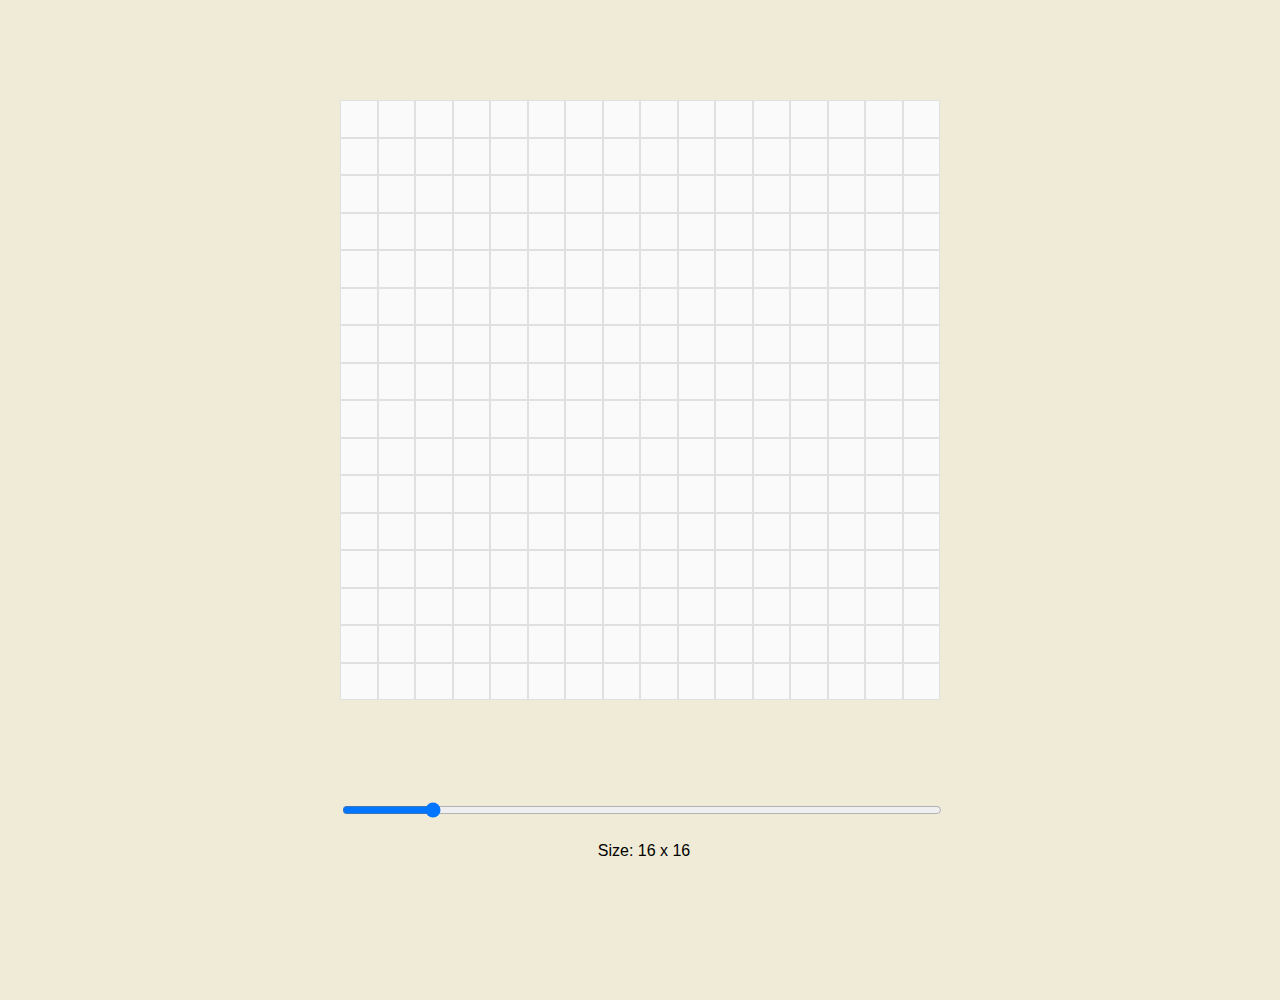
==== html/index.html @ 9484679d "Slider Change Grid Size" ====
<!-- Tutorials Used -->
<!-- Marvin Botchway.(7 December 2023).Etch a sketch JavaScript (Part 1).YouTube.https://www.youtube.com/watch?v=JlypmDz6aAU -->
<!-- Marvin Botchway.(16 October 2023).Etch a sketch JavaScript (Part 2).YouTube.https://www.youtube.com/watch?v=9IZNrsJk29M -->

<!DOCTYPE html>
<html lang="en">
<head>
  <meta charset="UTF-8">
  <meta name="viewport" content="width=device-width, initial-scale=1.0">
  <title>Etch-A-Sketch</title>
  <link rel="stylesheet" href="../css/styles.css">
</head>
<body>
  <!-- Canvas -->
  <div id="canvas" class="container"></div>
  <!-- Slider -->
  <div id="slider-container">
    <input type="range" min="8" max="64" value="16" id="grid-size-slider" class="slider">
    <p id="grid-size-value"></p>
  </div>

  <!-- Always keep JS scripts at bottom of body -->
  <script src="../js/core.js"></script>
</body>
</html>
---- css/styles.css ----
/* Global */
html, body{
box-sizing: border-box;
margin: 0;
padding: 0;
width: 100%;
height: 100%;
font-family: Arial, Helvetica, sans-serif;
background-color: rgb(240, 235, 215);
}

/* Canvas */
#canvas{
  display: flex;
  flex-wrap: wrap;
  margin: 100px auto;
  background-color: black;
}

.cell{
  background-color: rgb(250,250,250);
  border: 1px rgba(0,0,0,10%) solid;
}

/* Slider */
#slider-container{
  width: 600px;
  margin: 0 auto;
}

.slider{
  width: 100%;
}

#grid-size-value{
  width: 100%;
  text-align: center;
  padding: 4px;
}
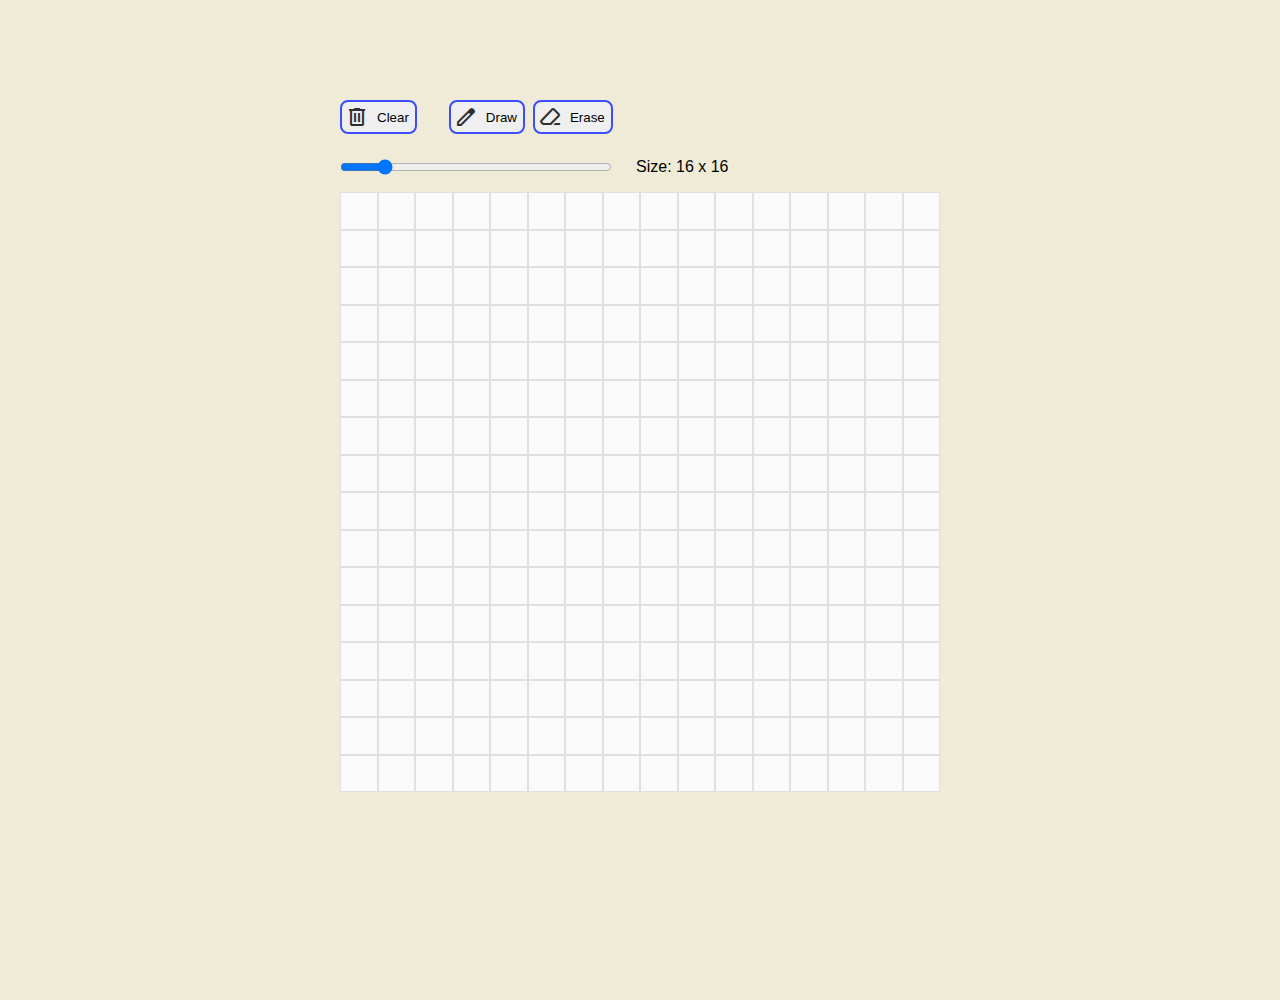
==== commit 2974e2aa: "Added Buttons Template" ====
--- a/html/index.html
+++ b/html/index.html
@@ -9,14 +9,27 @@
   <meta name="viewport" content="width=device-width, initial-scale=1.0">
   <title>Etch-A-Sketch</title>
   <link rel="stylesheet" href="../css/styles.css">
+  <link rel="stylesheet" href="https://fonts.googleapis.com/css2?family=Material+Symbols+Outlined:opsz,wght,FILL,GRAD@20..48,100..700,0..1,-50..200&icon_names=delete,edit,ink_eraser" />
 </head>
 <body>
-  <!-- Canvas -->
-  <div id="canvas" class="container"></div>
-  <!-- Slider -->
-  <div id="slider-container">
-    <input type="range" min="8" max="64" value="16" id="grid-size-slider" class="slider">
-    <p id="grid-size-value"></p>
+  <div id="main-container">
+    <div class="flex-container">
+      <div class="option-category">
+        <button type="clear" id="but-clear" onclick="clearGridCells();createGridCells()"><span class="material-symbols-outlined">delete</span>Clear</button>
+      </div>
+      <div class="option-category">
+        <button type="draw" id="but-draw"><span class="material-symbols-outlined">edit</span>Draw</button>
+        <button type="erase" id="but-erase"><span class="material-symbols-outlined">ink_eraser</span>Erase</button>
+      </div>
+    </div>
+    <div class="container">
+      <div class="option-category">
+        <input type="range" min="8" max="64" value="16" id="grid-size-slider" class="slider">
+        <p id="grid-size-value"></p>
+      </div>
+    </div>
+    
+    <div id="canvas"></div>
   </div>
 
   <!-- Always keep JS scripts at bottom of body -->
--- a/css/styles.css
+++ b/css/styles.css
@@ -1,3 +1,7 @@
+:root{
+  --primary-colour: #3a4dff;
+}
+
 /* Global */
 html, body{
 box-sizing: border-box;
@@ -9,31 +13,68 @@
 background-color: rgb(240, 235, 215);
 }
 
+/* Main */
+#main-container{
+  height: 100%;
+  /* Width handled by JS */
+  margin: 100px auto;
+}
+
+.flex-container{
+  display: flex;
+  justify-content: left;
+  align-items: center;
+  width: 100%;
+  margin: 0 auto;
+  padding: 0px 0px 8px 0px;
+}
+
+/* Options */
+.option-category{
+  display: flex;
+  justify-content: left;
+  gap:8px;
+  padding-right: 32px;
+}
+
+button{
+  display: flex;
+  align-items: center;
+  padding: 3px 6px 3px 3px;
+  border: 2px var(--primary-colour) solid;
+  border-radius: 8px;
+  cursor: pointer;
+  transition: all;
+}
+
+button:hover{
+  background-color: var(--primary-colour);
+}
+
+button .material-symbols-outlined{
+  padding-right: 8px;
+  opacity: 80%;
+}
+
+/* Slider */
+.slider{
+  width: 100%;
+  margin: 0 auto;
+}
+
+#grid-size-value{
+  width: 100%;
+  padding-left: 16px;
+}
+
 /* Canvas */
 #canvas{
+  width: 100%;
   display: flex;
   flex-wrap: wrap;
-  margin: 100px auto;
-  background-color: black;
 }
 
 .cell{
   background-color: rgb(250,250,250);
   border: 1px rgba(0,0,0,10%) solid;
-}
-
-/* Slider */
-#slider-container{
-  width: 600px;
-  margin: 0 auto;
-}
-
-.slider{
-  width: 100%;
-}
-
-#grid-size-value{
-  width: 100%;
-  text-align: center;
-  padding: 4px;
 }